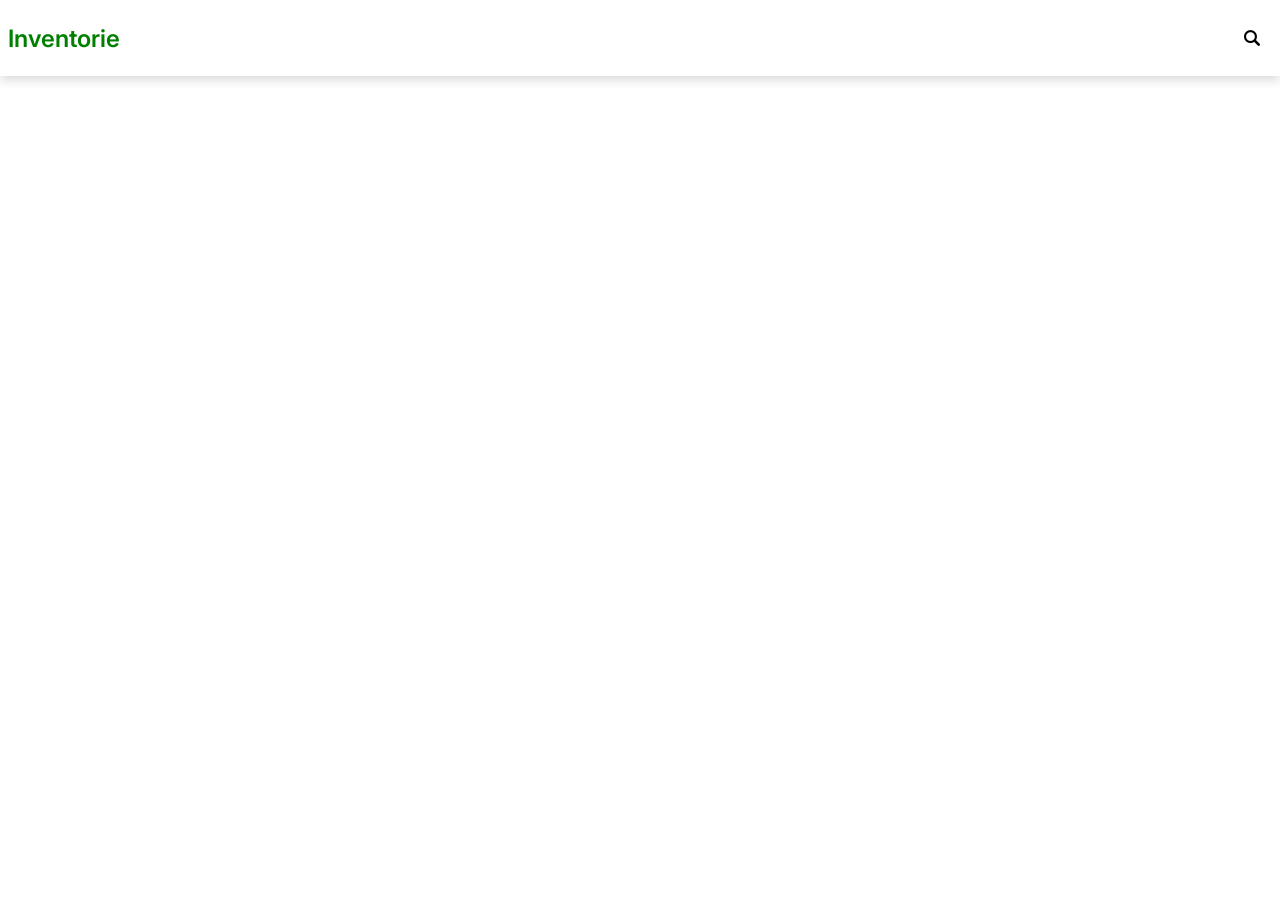
==== index.html @ bf05e57d "Initial commit" ====
<!DOCTYPE html>


<html lang="en">

<head>

  <title>Inventorie</title>

  <link rel="preconnect" href="https://fonts.googleapis.com">
  <link rel="preconnect" href="https://fonts.gstatic.com" crossorigin>
  <link
    href="https://fonts.googleapis.com/css2?family=Inter:ital,opsz,wght@0,14..32,100..900;1,14..32,100..900&display=swap"
    rel="stylesheet">

  <link rel="stylesheet" href="css/style.css">

</head>

<body>
  <header>
    <nav class="navbar">
      <a href="index.html" class="logo">
        Inventorie
      </a>

      <button class="search-button">
        <img src="icons/magnifying-glass.png" alt="search">
      </button>

    </nav>
  </header>

</body>


</html>
---- css/style.css ----
body {
  margin: 0;
}

header {
  background-color: white;

}

.logo {
  text-decoration: none;
  font-family: "Inter", sans-serif;
  font-weight: 600;
  font-size: 1.5rem;
  color: green;
}

.search-button {
  background: transparent;
  border: none;
  padding: 0;
  cursor: pointer;

  display: flex;
  align-items: center;
  justify-content: center;

  padding: 0.75rem 0.75rem;
}

.navbar {
  display: flex;
  justify-content: space-between;
  align-items: center;

  box-shadow: 0 4px 10px rgba(0, 0, 0, 0.15);
  height: 60px;
  padding: 0.5rem;
}

.search-button img {
  width: 1rem;
  height: 1rem;
}
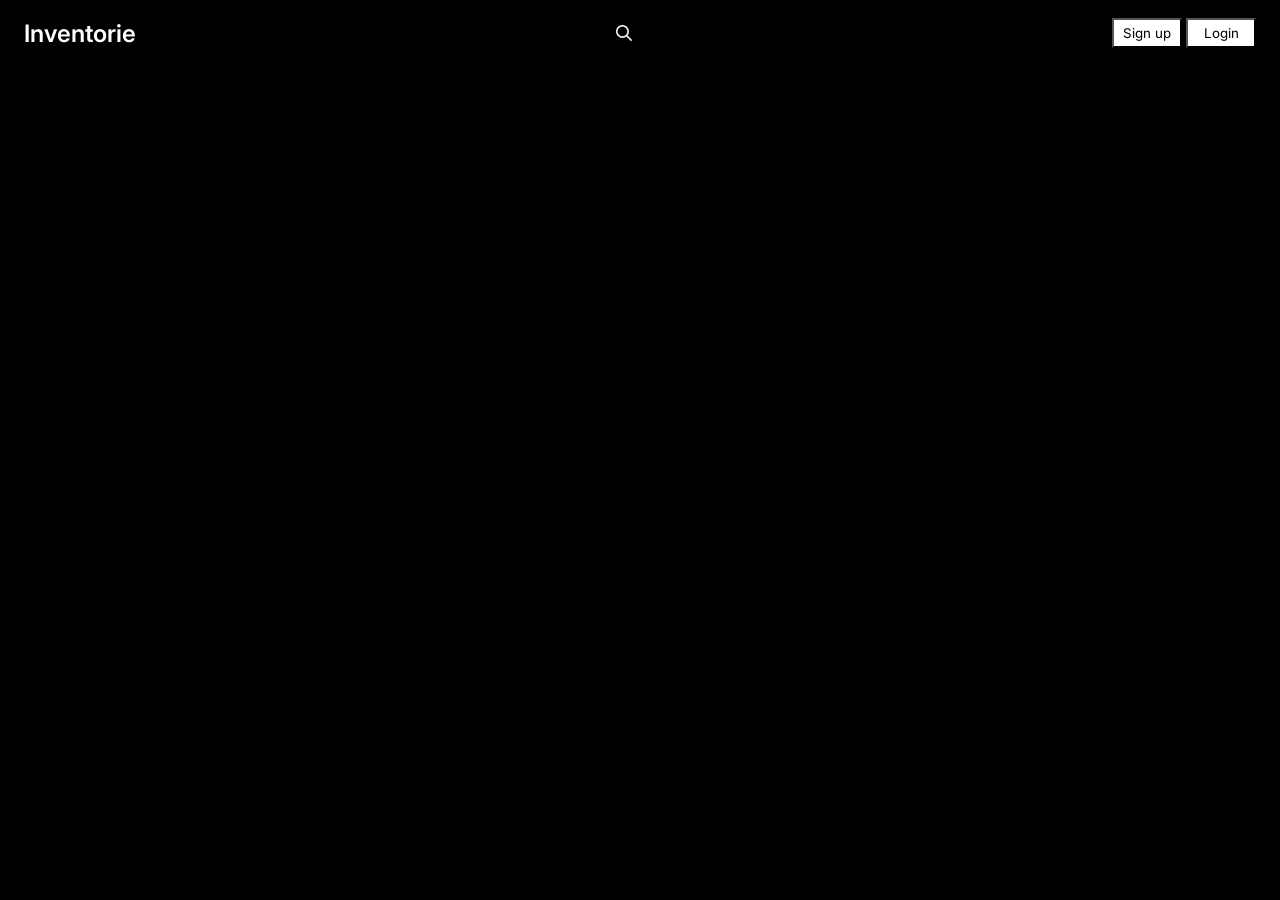
==== commit a65b5bab: "style(ui): buttons and color change" ====
--- a/index.html
+++ b/index.html
@@ -25,8 +25,14 @@
       </a>
 
       <button class="search-button">
-        <img src="icons/magnifying-glass.png" alt="search">
+        <img src="icons/search.png" alt="search">
       </button>
+
+      <div class="signup-login-btn">
+        <button class="sign-up-button">Sign up</button>
+
+        <button class="login-button">Login</button>
+      </div>
 
     </nav>
   </header>
--- a/css/style.css
+++ b/css/style.css
@@ -1,10 +1,11 @@
 body {
   margin: 0;
+  background-color: black;
 }
 
 header {
-  background-color: white;
-
+  background-color: transparent;
+  padding: 0 1rem;
 }
 
 .logo {
@@ -12,7 +13,7 @@
   font-family: "Inter", sans-serif;
   font-weight: 600;
   font-size: 1.5rem;
-  color: green;
+  color: white;
 }
 
 .search-button {
@@ -34,7 +35,7 @@
   align-items: center;
 
   box-shadow: 0 4px 10px rgba(0, 0, 0, 0.15);
-  height: 60px;
+  height: 50px;
   padding: 0.5rem;
 }
 
@@ -42,3 +43,29 @@
   width: 1rem;
   height: 1rem;
 }
+
+.sign-up-button {
+  font-family: "Inter", sans-serif;
+
+  width: 70px;
+  height: 30px;
+
+  list-style: none;
+  cursor: pointer;
+
+  background-color: white;
+  color: black;
+}
+
+.login-button {
+  font-family: "Inter", sans-serif;
+
+  width: 70px;
+  height: 30px;
+
+  list-style: none;
+  cursor: pointer;
+
+  background-color: white;
+  color: black;
+}
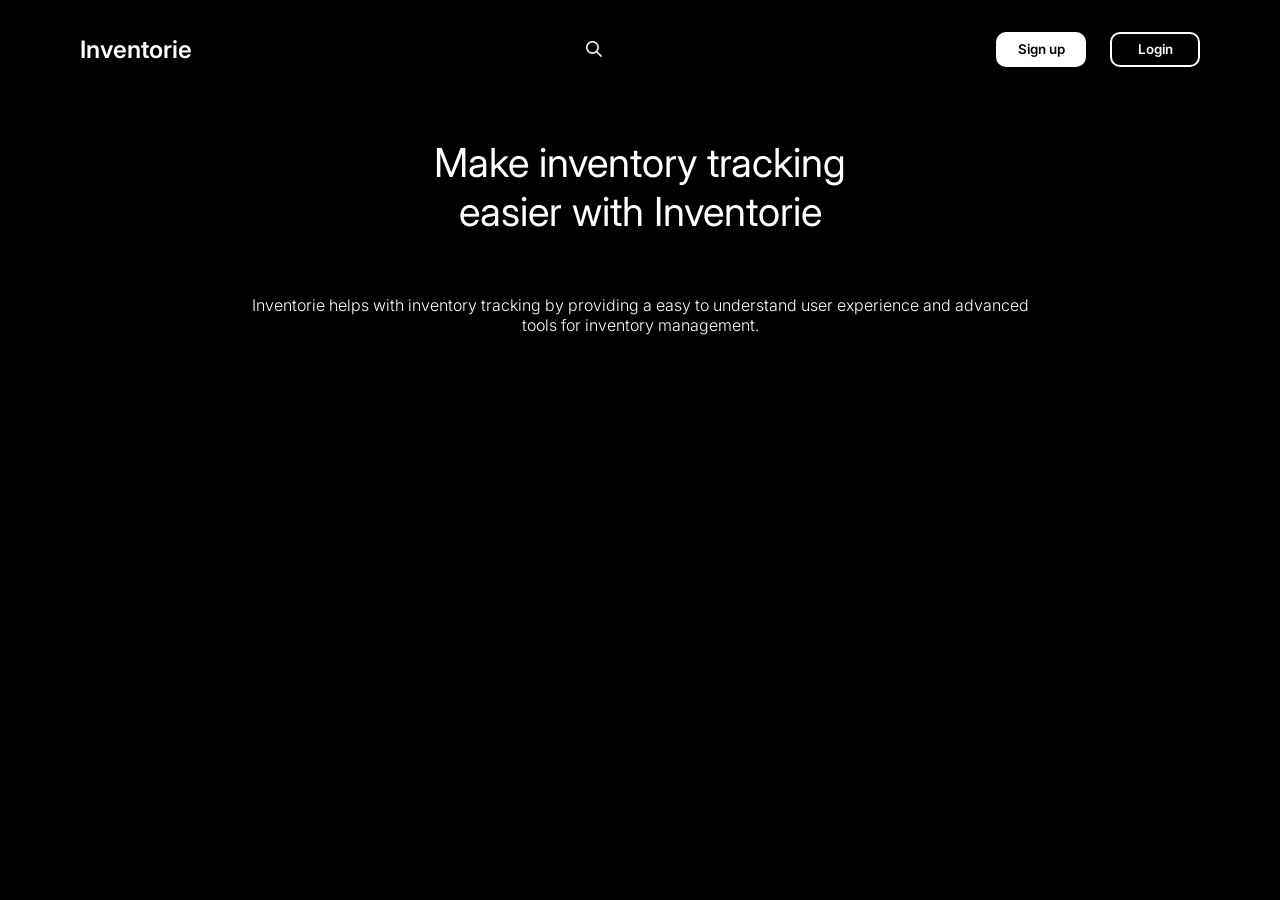
==== commit a36d8136: "style(ui): add visual effects for login and signup buttons" ====
--- a/index.html
+++ b/index.html
@@ -37,6 +37,12 @@
     </nav>
   </header>
 
+  <div class="landing-texts">
+    <p class="main-text">Make inventory tracking easier with Inventorie</p>
+    <p class="subtitle-text">Inventorie helps with inventory tracking by providing a easy to understand user experience
+      and advanced tools for inventory management.</p>
+  </div>
+
 </body>
 
 
--- a/css/style.css
+++ b/css/style.css
@@ -36,7 +36,7 @@
 
   box-shadow: 0 4px 10px rgba(0, 0, 0, 0.15);
   height: 50px;
-  padding: 0.5rem;
+  padding: 1.5rem 4rem;
 }
 
 .search-button img {
@@ -46,26 +46,104 @@
 
 .sign-up-button {
   font-family: "Inter", sans-serif;
+  font-weight: 600;
 
-  width: 70px;
-  height: 30px;
+  width: 90px;
+  height: 35px;
 
-  list-style: none;
   cursor: pointer;
+  outline: none;
+  border: none;
+  background: none;
+  border-radius: 10px;
+
+  display: inline-block;
 
   background-color: white;
   color: black;
+
+  transition: transform 0.2s ease, box-shadow 0.2s ease;
+}
+
+.sign-up-button:hover {
+  background-color: black;
+  color: white;
+  border: 2px solid white;
+
+  box-shadow: 0 4px 12px rgba(255, 255, 255, 0.50);
+
+  transform: translateY(-3px);
+}
+
+.sign-up-button:active {
+  transform: translateY(0);
 }
 
 .login-button {
   font-family: "Inter", sans-serif;
 
-  width: 70px;
-  height: 30px;
+  font-weight: 600;
 
-  list-style: none;
+  width: 90px;
+  height: 35px;
+
   cursor: pointer;
+  outline: none;
+  border: 2px solid white;
+  background: none;
+  border-radius: 10px;
 
+  display: inline-block;
+
+  background-color: transparent;
+  color: white;
+
+  transition: transform 0.2s ease, box-shadow 0.2s ease;
+}
+
+.login-button:hover {
   background-color: white;
   color: black;
+
+  box-shadow: 0 4px 12px rgba(255, 255, 255, 0.50);
+
+  transform: translateY(-3px);
 }
+
+.login-button:active {
+  transform: translateY(0);
+}
+
+.signup-login-btn {
+  display: flex;
+  align-items: center;
+  justify-content: center;
+  gap: 1.5rem;
+}
+
+.main-text {
+  color: white;
+
+  font-family: "Inter", sans-serif;
+  font-size: 40px;
+  font-weight: 400;
+  text-align: center;
+  max-width: 500px;
+}
+
+.subtitle-text {
+  color: white;
+
+  font-family: "Inter", sans-serif;
+  font-weight: 300;
+  text-align: center;
+  max-width: 800px;
+}
+
+.landing-texts {
+  display: flex;
+  align-items: center;
+  justify-content: center;
+  flex-direction: column;
+  gap: 0.2rem;
+}
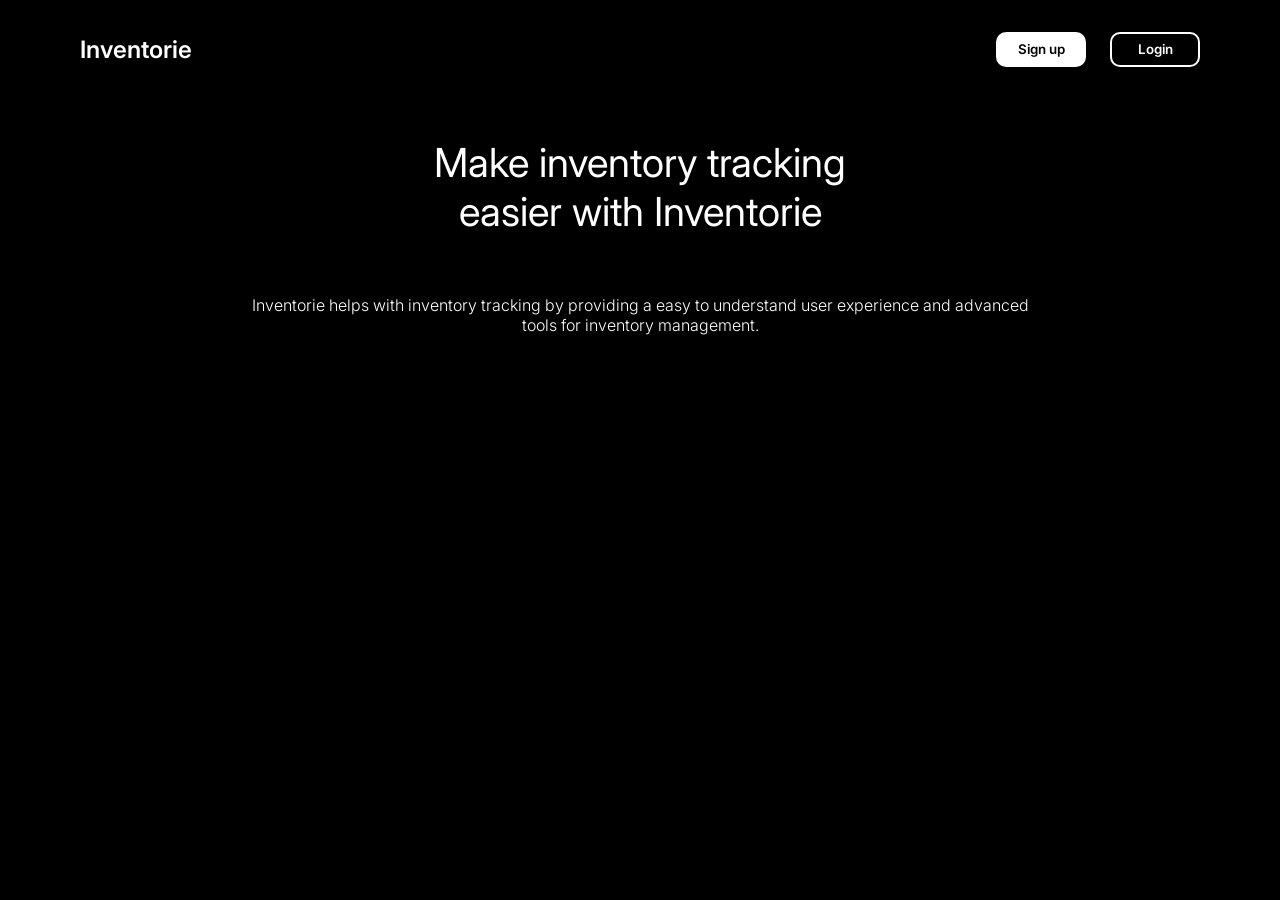
==== commit ebc3fcbd: "style(ui): signup styling and position changes" ====
--- a/index.html
+++ b/index.html
@@ -1,6 +1,4 @@
 <!DOCTYPE html>
-
-
 <html lang="en">
 
 <head>
@@ -24,9 +22,6 @@
         Inventorie
       </a>
 
-      <button class="search-button">
-        <img src="icons/search.png" alt="search">
-      </button>
 
       <div class="signup-login-btn">
         <button class="sign-up-button">Sign up</button>
@@ -45,5 +40,4 @@
 
 </body>
 
-
 </html>
--- a/css/style.css
+++ b/css/style.css
@@ -147,3 +147,169 @@
   flex-direction: column;
   gap: 0.2rem;
 }
+
+.signup-card {
+  background-color: rgba(255, 255, 255, 0.95);
+
+  width: 60rem;
+  height: 40rem;
+
+  border-radius: 12px;
+  display: flex;
+  flex-direction: row;
+  overflow: hidden;
+
+  transition: transform 0.4s ease-out, box-shadow 0.2s ease, background-color 0.5s ease-in;
+}
+
+.signup-card:hover {
+  background-color: white;
+
+  transform: translateY(-3px);
+  box-shadow: 0 0 20px rgba(255, 255, 255, 0.30);
+}
+
+.signup-container {
+  display: flex;
+  align-items: center;
+  justify-content: center;
+
+  min-height: 100vh;
+}
+
+.form-header {
+  text-align: center;
+}
+
+.signup-banner {
+  flex: 1;
+  background-color: gray;
+  margin: 7px;
+  border-radius: 6px 0 0 6px;
+}
+
+.signup-form {
+  font-family: "Inter", sans-serif;
+
+  flex: 1;
+
+  display: flex;
+  align-items: center;
+  justify-content: center;
+  flex-direction: column;
+  gap: 1rem;
+}
+
+.signup-form input {
+  width: 100%;
+}
+
+.form-group {
+  display: flex;
+  flex-direction: column;
+  gap: 0.5rem;
+}
+
+.form-group label {
+  font-family: "Inter", sans-serif;
+  font-size: 14px;
+  font-weight: 500;
+}
+
+.form-group input {
+  width: 300px;
+  height: 20px;
+  padding: 14px 18px;
+
+  appearance: none;
+  border: none;
+  outline: none;
+
+  background: rgba(0, 0, 0, 0.10);
+  border-radius: 6px;
+
+  transition: background 0.3s ease;
+}
+
+.form-group input:hover {
+  background: rgba(0, 0, 0, 0.20);
+}
+
+.form-group input:active {
+  background: rgba(0, 0, 0, 0.10);
+}
+
+.submit-button {
+  width: 336px;
+  height: 40px;
+  margin-top: 5px;
+
+  border: none;
+  appearance: none;
+  outline: none;
+
+  background: black;
+  color: white;
+  border-radius: 6px;
+  cursor: pointer;
+  box-shadow: 0 4px 14px rgba(0, 0, 0, 0.25);
+
+  font-family: "Inter", sans-serif;
+  font-weight: 600;
+
+  transition: transform 0.3s ease, box-shadow 0.3s ease;
+}
+
+.submit-button:hover {
+  transform: translateY(-3px);
+  box-shadow: 0 4px 14px rgba(0, 0, 0, 0.45);
+}
+
+.submit-button:active {
+  transform: translateY(0);
+  box-shadow: 0 4px 14px rgba(0, 0, 0, 0.25);
+}
+
+.social-login {
+  display: flex;
+  width: 336px;
+  align-items: center;
+  justify-content: center;
+  gap: 10px;
+}
+
+.social-login button {
+  flex: 1;
+
+  height: 40px;
+  padding: 5px 0;
+
+  border: none;
+  outline: none;
+  appearance: none;
+
+  background: transparent;
+  border: 1px solid rgba(0, 0, 0, 0.30);
+  border-radius: 6px;
+
+  display: flex;
+  align-items: center;
+  justify-content: center;
+  gap: 5px;
+  cursor: pointer;
+
+  font-family: "Inter", sans-serif;
+  font-weight: 500;
+
+  transition: transform 0.3s ease, box-shadow 0.3s ease;
+}
+
+.social-login button:hover {
+  transform: translateY(-2px);
+  box-shadow: 0 4px 14px rgba(0, 0, 0, 0.15);
+}
+
+.social-login button:active {
+  transform: translateY(0);
+  box-shadow: none;
+}
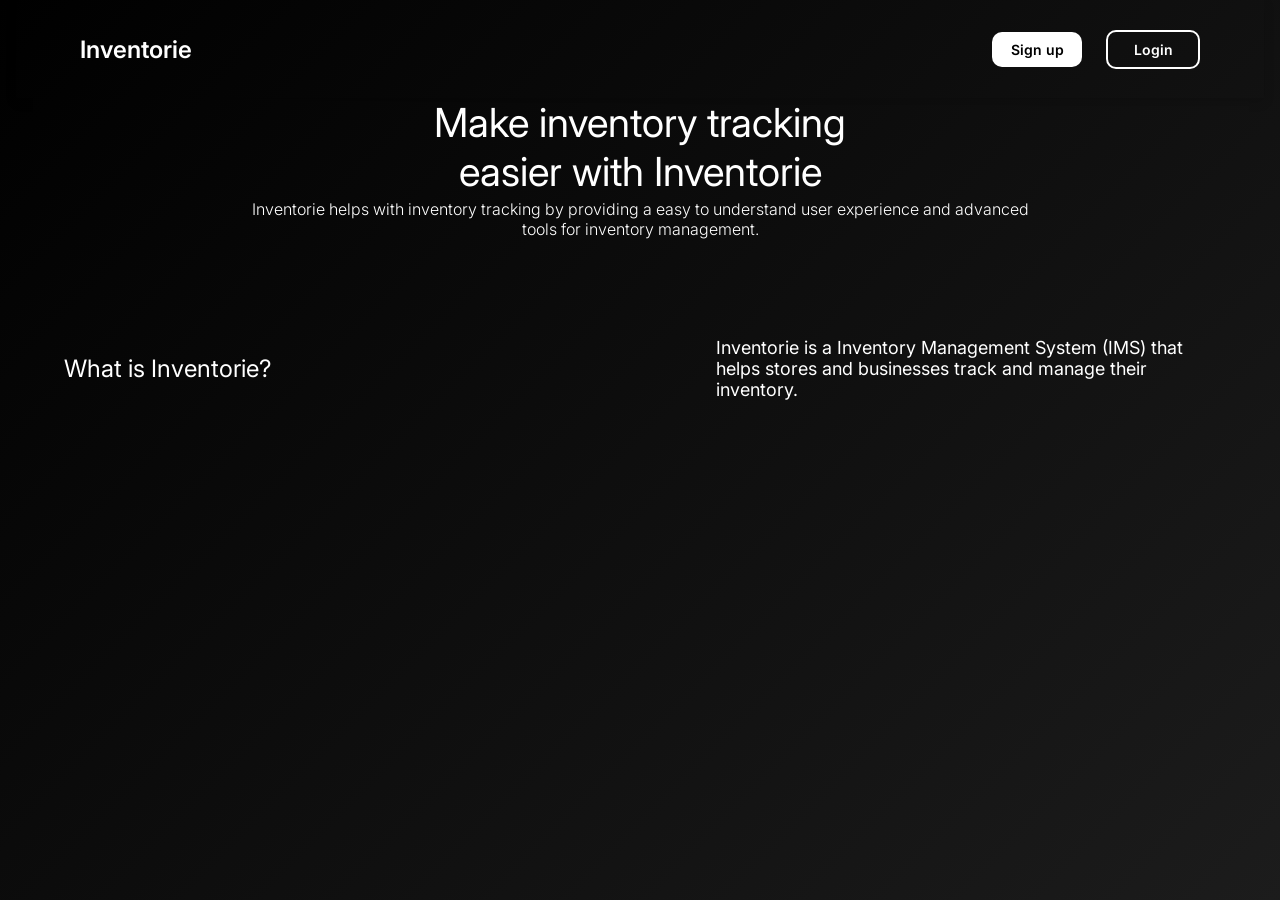
==== commit 0e08473e: "feat(navigation): add navigation for signup and login button in landing page" ====
--- a/index.html
+++ b/index.html
@@ -24,9 +24,9 @@
 
 
       <div class="signup-login-btn">
-        <button class="sign-up-button">Sign up</button>
+        <a href="signup.html" class="sign-up-button">Sign up</a>
 
-        <button class="login-button">Login</button>
+        <a href="login.html" class="login-button">Login</a>
       </div>
 
     </nav>
@@ -38,6 +38,14 @@
       and advanced tools for inventory management.</p>
   </div>
 
+  <div class="features-section">
+    <div class="what-is-inventorie">
+      <h2>What is Inventorie?</h2>
+      <p>Inventorie is a Inventory Management System (IMS) that helps stores and businesses track and manage their
+        inventory.</p>
+    </div>
+  </div>
+
 </body>
 
 </html>
--- a/css/style.css
+++ b/css/style.css
@@ -1,6 +1,8 @@
 body {
   margin: 0;
-  background-color: black;
+  min-height: 100vh;
+  background: linear-gradient(135deg, #000000, #1c1c1c);
+  background-attachment: fixed;
 }
 
 header {
@@ -47,6 +49,7 @@
 .sign-up-button {
   font-family: "Inter", sans-serif;
   font-weight: 600;
+  font-size: 14px;
 
   width: 90px;
   height: 35px;
@@ -56,8 +59,11 @@
   border: none;
   background: none;
   border-radius: 10px;
-
-  display: inline-block;
+  text-decoration: none;
+
+  display: inline-flex;
+  align-items: center;
+  justify-content: center;
 
   background-color: white;
   color: black;
@@ -81,8 +87,8 @@
 
 .login-button {
   font-family: "Inter", sans-serif;
-
   font-weight: 600;
+  font-size: 14px;
 
   width: 90px;
   height: 35px;
@@ -92,8 +98,11 @@
   border: 2px solid white;
   background: none;
   border-radius: 10px;
-
-  display: inline-block;
+  text-decoration: none;
+
+  display: inline-flex;
+  align-items: center;
+  justify-content: center;
 
   background-color: transparent;
   color: white;
@@ -140,6 +149,12 @@
   max-width: 800px;
 }
 
+.main-text,
+.subtitle-text {
+  margin: 0;
+  width: 100%;
+}
+
 .landing-texts {
   display: flex;
   align-items: center;
@@ -148,7 +163,32 @@
   gap: 0.2rem;
 }
 
-.signup-card {
+.what-is-inventorie {
+  font-family: "Inter", sans-serif;
+  color: white;
+  padding: 5rem 4rem;
+  box-sizing: border-box;
+
+  width: 100%;
+
+  display: flex;
+  align-items: center;
+  justify-content: space-between;
+}
+
+.what-is-inventorie h2 {
+  font-size: 24px;
+  font-weight: 400;
+}
+
+.what-is-inventorie p {
+  max-width: 500px;
+  text-align: left;
+
+  font-size: 18px;
+}
+
+.auth-card {
   background-color: rgba(255, 255, 255, 0.95);
 
   width: 60rem;
@@ -162,14 +202,14 @@
   transition: transform 0.4s ease-out, box-shadow 0.2s ease, background-color 0.5s ease-in;
 }
 
-.signup-card:hover {
+.auth-card:hover {
   background-color: white;
 
   transform: translateY(-3px);
   box-shadow: 0 0 20px rgba(255, 255, 255, 0.30);
 }
 
-.signup-container {
+.auth-container {
   display: flex;
   align-items: center;
   justify-content: center;
@@ -181,14 +221,29 @@
   text-align: center;
 }
 
-.signup-banner {
+.auth-banner {
   flex: 1;
   background-color: gray;
   margin: 7px;
+  overflow: hidden;
+}
+
+.auth-banner img {
+  width: 100%;
+  height: 100%;
+  object-fit: cover;
+  display: block;
+}
+
+.signup-banner {
   border-radius: 6px 0 0 6px;
 }
 
-.signup-form {
+.login-banner {
+  border-radius: 0 6px 6px 0;
+}
+
+.auth-form {
   font-family: "Inter", sans-serif;
 
   flex: 1;
@@ -239,6 +294,16 @@
   background: rgba(0, 0, 0, 0.10);
 }
 
+.auth-text {
+  font-weight: 600;
+  font-size: 32px;
+}
+
+.auth-prompt {
+  font-weight: 400;
+  font-size: 12px;
+}
+
 .submit-button {
   width: 336px;
   height: 40px;
@@ -270,6 +335,30 @@
   box-shadow: 0 4px 14px rgba(0, 0, 0, 0.25);
 }
 
+.divider {
+  display: flex;
+  align-items: center;
+  text-align: center;
+
+  width: 336px;
+  color: rgba(0, 0, 0, 0.75);
+}
+
+.divider::before,
+.divider::after {
+  content: "";
+  flex: 1;
+  border-bottom: 1px solid rgba(0, 0, 0, 0.25);
+}
+
+.divider.divider::before {
+  margin-right: 0.75rem;
+}
+
+.divider::after {
+  margin-left: 0.75rem;
+}
+
 .social-login {
   display: flex;
   width: 336px;
